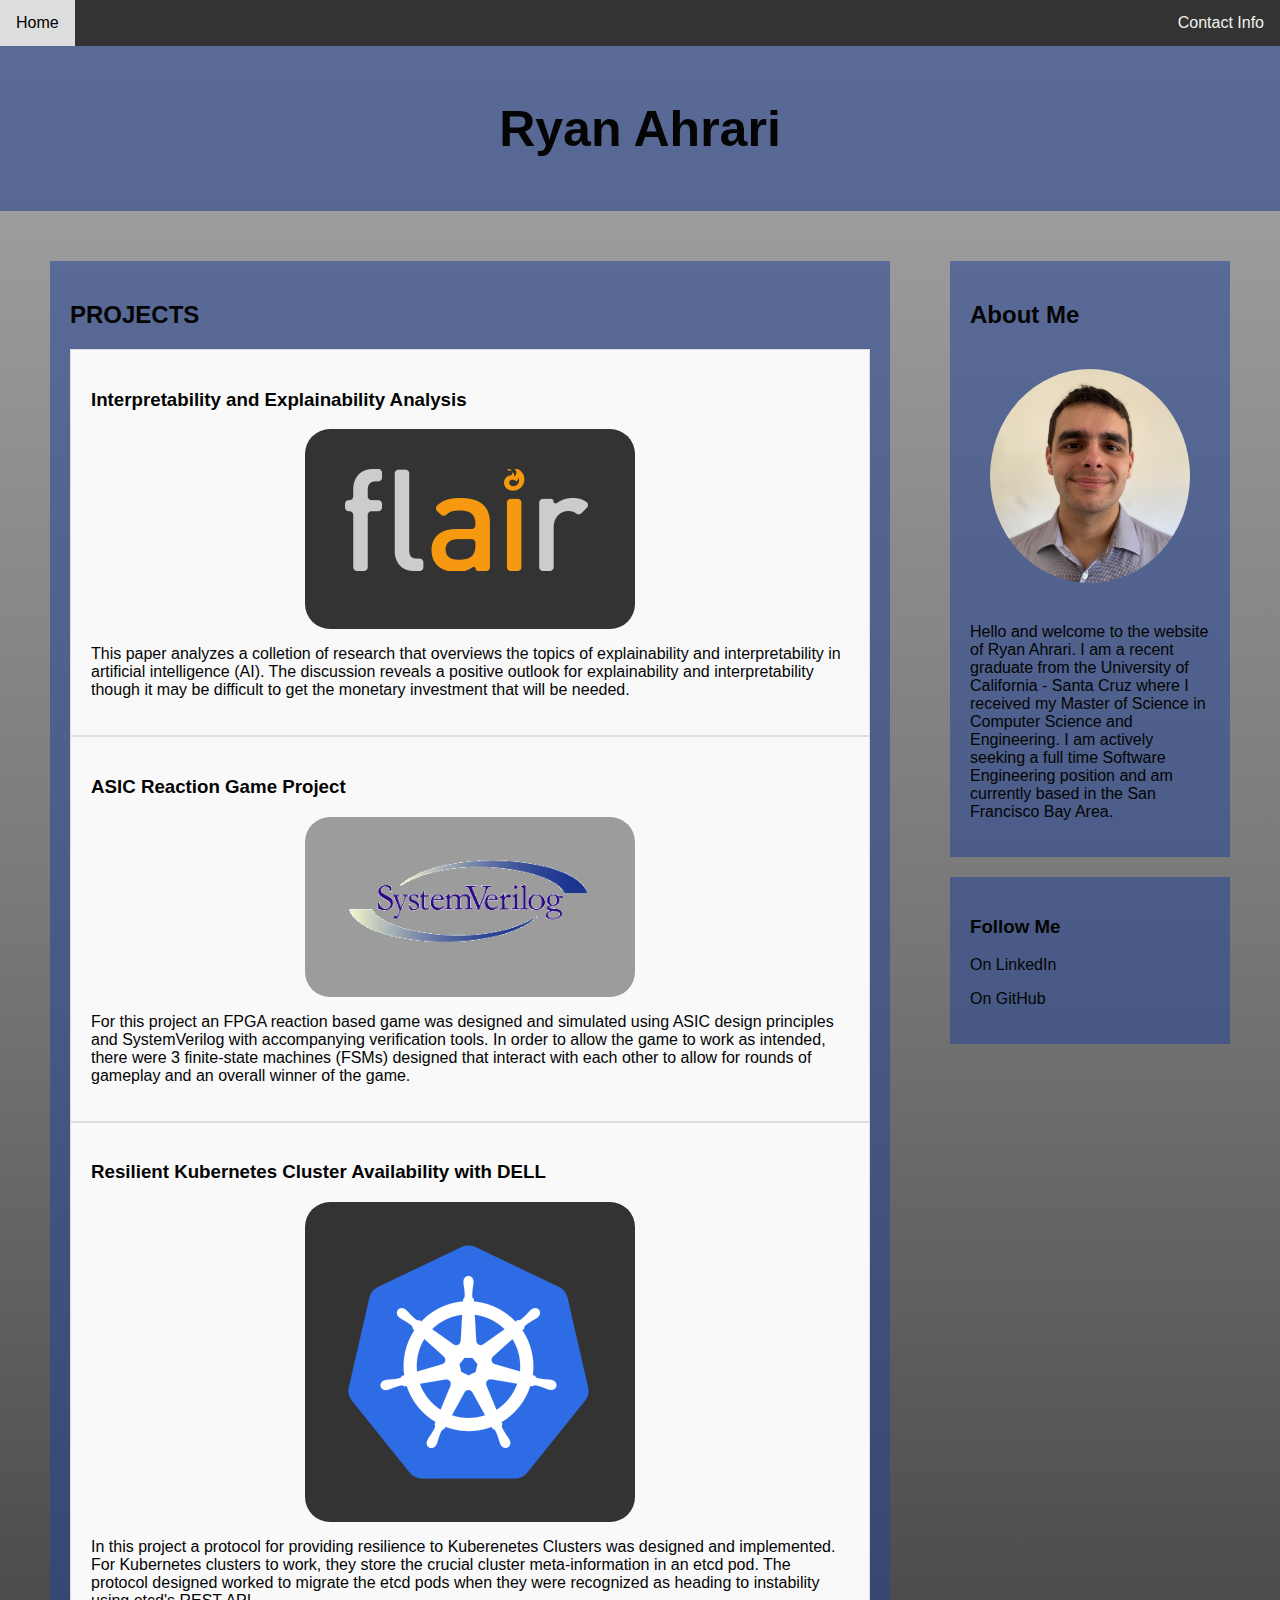
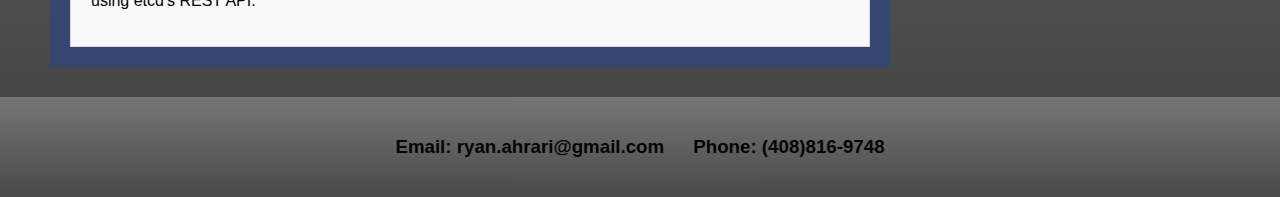
==== index.html @ be045b4d "Update formatting" ====
<!DOCTYPE html>
<html>

<head>
  <style>
    * {
      box-sizing: border-box;
    }

    body {
      color: #040404;
      font-family: Arial;
      background: linear-gradient(to bottom, #9c9c9c 0%, #767676 50%, #464646 100%);
      margin: 0;
      height: 100%;
    }

    .main-content {
      position: relative;
      z-index: 0;
      background: linear-gradient(to bottom, #9c9c9c 0%, #767676 50%, #464646 100%);
      padding: 20px;
      overflow: hidden;
      min-height: 100vh;
    }

    .main-content::before {
      content: "";
      position: absolute;
      top: 1.5%;
      left: 1.5%;
      width: 97%;
      height: 97%;
      background: url('https://ryanahrari.com/Images/overlay-image.jpg') no-repeat center center;
      background-position: center 20%;
      background-size: cover;
      opacity: 0.3;
      z-index: -1;
      pointer-events: none;
    }

    .scrolled {
      background: linear-gradient(to bottom, #9c9c9c, #494949);
    }

    /* Header/Blog Title */
    .header {
      position: relative;
      z-index: 1;
      padding: 20px;
      text-align: center;
      color: #040404;
      opacity: 1;
      transition: opacity 0.5s ease-in-out;
    }

    .header::before {
      content: "";
      position: absolute;
      top: 0;
      left: 0;
      width: 100%;
      height: 100%;
      background: rgba(35, 67, 146, 0.55);
      z-index: -1;
      pointer-events: none;
    }

    .header h1 {
      font-size: 50px;
    }

    /* Style the top navigation bar */
    .topnav {
      width: 100%;
      overflow: hidden;
      background-color: #333;
    }

    .a {
      text-align: center;
      color: inherit !important;
      text-decoration: none !important;
    }

    .a:visited {
      color: inherit;
    }

    .a:hover {
      color: #555 !important;
      text-decoration: underline !important;
    }

    .a:active {
      color: #333;
    }

    /* Style the topnav links */
    .topnav a {
      float: left;
      display: block;
      color: #f2f2f2;
      text-align: center;
      padding: 14px 16px;
      text-decoration: none;
    }

    /* Change color on hover */
    .topnav a:hover {
      background-color: #ddd;
      color: black;
    }

    /* Left column */
    .leftcolumn {
      flex: 3;
      margin-right: 20px;
    }

    .flexcol {
      display: flex;
      flex-direction: column;
      flex-wrap: wrap;
    }

    .flexrow {
      display: flex;
      flex-direction: row;
      flex-wrap: wrap;
    }

    .rightcolumn {
      flex: 1;
      margin-left: 20px;
    }

    .leftcolumn,
    .rightcolumn {
      padding: 10px;
    }

    /* .headshot_image{
    border-radius: 50px;
  } */
    /* Fake image */
    .fakeimg {
      background-color: #aaa;
      width: 100%;
      padding: 20px;
    }

    /* Flair image */
    .flair {
      background-color: #333;
      border-radius: 25px;
      width: 330px;
      padding: 20px;
      margin-left: auto;
      margin-right: auto;
    }

    /* SystemVerilog image */
    .SystemVerilog {
      background-color: #9c9c9c;
      width: 330px;
      border-radius: 25px;
      padding: 20px;
      margin-left: auto;
      margin-right: auto;
    }

    /* Add a card effect for articles */
    .card {
      background-color: rgba(35, 67, 146, 0.55);
      padding: 20px;
      margin-top: 20px;
      flex-grow: 1;
      /* text-align: center; */
    }

    .row {
      display: flex;
      flex-wrap: wrap;
      align-items: flex-start;
      margin: 0 20px;
    }

    /* Clear floats after the columns */
    .row::after {
      content: "";
      display: table;
      clear: both;
    }

    /* Footer */
    .footer {
      position: relative;
      padding: 20px;
      text-align: center;
      z-index: 1;
      background: linear-gradient(to bottom, #767676, #494949);
      /* transition: background 0.5s ease-in-out; */
    }

    .portfolio-item {
      padding: 20px;
      background: #f9f9f9;
      border: 1px solid #ddd;
      transition: transform 0.3s, box-shadow 0.3s;
    }

    .portfolio-item:hover {
      transform: translateY(-5px);
      box-shadow: 0 8px 15px rgba(0, 0, 0, 0.2);
    }

    /* Responsive layout - when the screen is less than 800px wide, make the two columns stack on top of each other instead of next to each other */
    @media screen and (max-width: 800px) {

      .leftcolumn,
      .rightcolumn {
        width: 100%;
        padding: 0;
      }
    }

    /* Responsive layout - when the screen is less than 400px wide, make the navigation links stack on top of each other instead of next to each other */
    @media screen and (max-width: 400px) {
      .topnav a {
        float: none;
        width: 100%;
      }
    }
  </style>
  <meta charset="UTF-8">
  <title>Ryan Ahrari | Ryan Ahrari</title>
  <meta name="description" content="Ryan Ahrari website, projects, and connections">
  <meta name="keywords"
    content="Ryan Ahrari, Resume, Website, C, Python, Software Engineer, Machine Learning, ASIC Design">
  <meta name="author" content="Ryan Ahrari">
  <meta name="application-name" content="Ryan Ahrari's Website">
  <meta name="viewport" content="width=device-width, initial-scale=1.0">

  <script>
    function debounce(func, wait) {
      let timeout;
      return function (...args) {
        const context = this;
        clearTimeout(timeout);
        timeout = setTimeout(() => func.apply(context, args), wait);
      };
    }

    let lastScrollY = 0; // Keep track of last scoll position to prevent flashing
    let isScrollingDown = true;
    let ticking = false;

    const updateGradient = () => {

      const scrollTop = window.scrollY;
      const scrollHeight = document.body.scrollHeight - window.innerHeight;
      const scrollPercentage = Math.min(scrollTop / scrollHeight, 1);

      const startColor = [156, 156, 156]; // RGB for #9c9c9c
      const endColor = [73, 73, 73]; // RGB for #494949
      const interpolatedColor = startColor.map((start, i) =>
        Math.round(start + (endColor[i] - start) * scrollPercentage)
      );

      const interpolatedHex = `rgb(${interpolatedColor.join(",")})`;

      const mainContent = document.querySelector(".main-content");
      mainContent.style.background = `linear-gradient(to bottom, ${interpolatedHex}, #494949)`;

      const footer = document.querySelector(".footer");
      footer.style.background = `linear-gradient(to bottom, ${interpolatedHex}, #494949)`;

      const isNowScrollingDown = scrollTop > lastScrollY;
      if (isNowScrollingDown !== isNowScrollingDown) {
        isScrollingDown = isNowScrollingDown;
      }

      if (!ticking) {
        window.requestAnimationFrame(() => {
          const header = document.querySelector('.header');
          const fadeSpeed = 2;

          let opacity; // Decrease opacity as you scroll

          if (isScrollingDown) {
            opacity = 1 - (scrollPercentage * fadeSpeed);
          } else {
            opacity = Math.min(1, 1 - scrollPercentage * 2.5 + 0.1);
          }

          header.style.opacity = opacity;
          header.style.transition = isNowScrollingDown
            ? 'opacity 0.15s ease-out'
            : 'opacity 0.05s ease-out';

          lastScrollY = scrollTop;

          ticking = false;
        });

        ticking = true;
      }
    };

    window.addEventListener('scroll', debounce(updateGradient, 50));
  </script>
</head>

<body>

  <div class="topnav">
    <a href="/index.html">Home</a>
    <!-- <a href="#">Link</a>
    <a href="#">Link</a> -->
    <a href="/contact.html" style="float:right">Contact Info</a>
  </div>

  <div class="header">
    <h1>Ryan Ahrari</h1>
  </div>

  <div class="main-content">
    <div class="row">
      <div class="leftcolumn">
        <div class="card">
          <h2>PROJECTS</h2>
          <!-- <h5>Title description, Dec 7, 2017</h5>
              <div class="fakeimg" style="height:200px;">Image</div>
              <p>Some text..</p>
              <p>Sunt in culpa qui officia deserunt mollit anim id est laborum consectetur adipiscing elit, sed do eiusmod tempor incididunt ut labore et dolore magna aliqua. Ut enim ad minim veniam, quis nostrud exercitation ullamco.</p> -->
          <section id="portfolio">
            <div class="grid grid-cols-1 md:grid-cols-2 lg:grid-cols-3 gap-4">
              <div class="portfolio-item">
                <h3><a class="a" href="/Documents/Flair Project.pdf" target="_blank">Interpretability and Explainability
                    Analysis</a></h3>
                <div class="flair" style="height:200px;"><a href="/references.html"><img
                      src="/Images/flair_logo_2020_FINAL_night_dpi72.png" alt="Flair Logo" style="padding: 20px;"></a>
                </div>
                <p>This paper analyzes a colletion of research that overviews the topics of explainability and
                  interpretability in artificial intelligence (AI).
                  The discussion reveals a positive outlook for explainability and interpretability though it may be
                  difficult to get the monetary
                  investment that will be needed.</p>
              </div>
              <div class="portfolio-item">
                <h3><a class="a" href="https://git.ucsc.edu/rahrari/cse-225-final-project" target="_blank">ASIC Reaction
                    Game Project</a></h3>
                <div class="SystemVerilog" style="height:180px;"><a href="/references.html"><img
                      src="/Images/SystemVerilog_logo.png" alt="Flair Logo" width="290" height="128"
                      style="padding: 20px;"></a></div>
                <p> For this project an FPGA reaction based game was designed and simulated using ASIC design principles
                  and SystemVerilog with accompanying verification tools. In order to allow the game
                  to work as intended, there were 3 finite-state machines (FSMs) designed that interact with each other
                  to allow for rounds of gameplay and an overall winner of the game.
                </p>
              </div>
              <div class="portfolio-item">
                <h3><a class="a" href="https://github.com/ryan-ahrari/Dell-Resilient-Kubernetes-Cluster-Availability"
                    target="_blank">Resilient Kubernetes Cluster Availability with DELL</a></h3>
                <div class="flair" style="height:320px;"><a href="/references.html"><img
                      src="/Images/Kubernetes_logo_without_workmark.svg.png" alt="Kubernetes Logo"
                      style="padding: 20px;"></a></div>
                <p> In this project a protocol for providing resilience to Kuberenetes Clusters was designed and
                  implemented.
                  For Kubernetes clusters to work, they store the crucial cluster meta-information in an etcd pod.
                  The protocol designed worked to migrate the etcd pods when they were recognized as heading to
                  instability using etcd's REST API.
                </p>
              </div>
            </div>
          </section>
          <!-- <div class="flexcol">
          <div class="flexrow">
            <div class="card">
              <h3><a class="a" href="/Documents/Flair Project.pdf" target="_blank">Interpretability and Explainability Analysis</a></h3>
              <div class="flair" style="height:200px;"><a href="/references.html"><img src="/Images/flair_logo_2020_FINAL_night_dpi72.png" alt="Flair Logo" style="padding: 20px;"></a></div>
              <p>This paper analyzes a colletion of research that overviews the topics of explainability and interpretability in artificial intelligence (AI). 
                The discussion reveals a positive outlook for explainability and interpretability though it may be difficult to get the monetary 
                investment that will be needed.</p>
            </div>
            <div class="card">
              <h3><a class="a" href="https://git.ucsc.edu/rahrari/cse-225-final-project" target="_blank">ASIC Reaction Game Project</a></h3>
              <div class="SystemVerilog" style="height:180px;"><a href="/references.html"><img src="/Images/SystemVerilog_logo.png" alt="Flair Logo" width="290" height="128" style="padding: 20px;"></a></div>
              <p> For this project an FPGA reaction based game was designed and simulated using ASIC design principles and SystemVerilog with accompanying verification tools. In order to allow the game
                to work as intended, there were 3 finite-state machines (FSMs) designed that interact with each other to allow for rounds of gameplay and an overall winner of the game. 
                </p>
            </div>
          </div>
          <div class="flexrow">
            <div class="card">
              <h3><a class="a" href="https://github.com/ryan-ahrari/Dell-Resilient-Kubernetes-Cluster-Availability" target="_blank">Resilient Kubernetes Cluster Availability with DELL</a></h3>
              <div class="flair" style="height:320px;"><a href="/references.html"><img src="/Images/Kubernetes_logo_without_workmark.svg.png" alt="Kubernetes Logo" style="padding: 20px;"></a></div>
              <p> In this project a protocol for providing resilience to Kuberenetes Clusters was designed and implemented.
                For Kubernetes clusters to work, they store the crucial cluster meta-information in an etcd pod.
                The protocol designed worked to migrate the etcd pods when they were recognized as heading to instability using etcd's REST API.
                </p>
            </div> -->
          <!-- <div class="card">
              <pre>
  
              </pre>
            </div> -->
        </div>
      </div>
      <div class="rightcolumn">
        <div class="card">
          <!-- <div class="card" style="height:800px;"> -->
          <h2>About Me</h2>
          <div class="headshot_image"><img src="/Images/Headshot_Image.jpg" alt="Photo of Me :)"
              style="width:100%; padding: 20px; border-radius: 50%;"></div>
          <p>Hello and welcome to the website of Ryan Ahrari. I am a recent graduate from the University of California
            - Santa Cruz where I received my Master of Science in Computer Science and Engineering. I am actively
            seeking
            a full time Software Engineering position and am currently based in the San Francisco Bay Area.</p>
        </div>
        <!-- <div class="card">
          <h3>Popular Post</h3>
          <div class="fakeimg"><p>Image</p></div>
          <div class="fakeimg"><p>Image</p></div>
          <div class="fakeimg"><p>Image</p></div>
        </div> -->
        <div class="card">
          <h3>Follow Me</h3>
          <p><a class="a" href="https://www.linkedin.com/in/ryan-ahrari/">On LinkedIn</a></p>
          <p><a class="a" href="https://github.com/ryan-ahrari">On GitHub</a></p>
        </div>
      </div>
    </div>
  </div>

  <div class="footer">
    <h3>Email: <a class="a" href="mailto:ryan.ahrari@gmail.com">ryan.ahrari@gmail.com</a> &emsp; Phone: <a class="a"
        href="tel:408-816-9748">(408)816-9748</a></h3>
  </div>

</body>

</html>
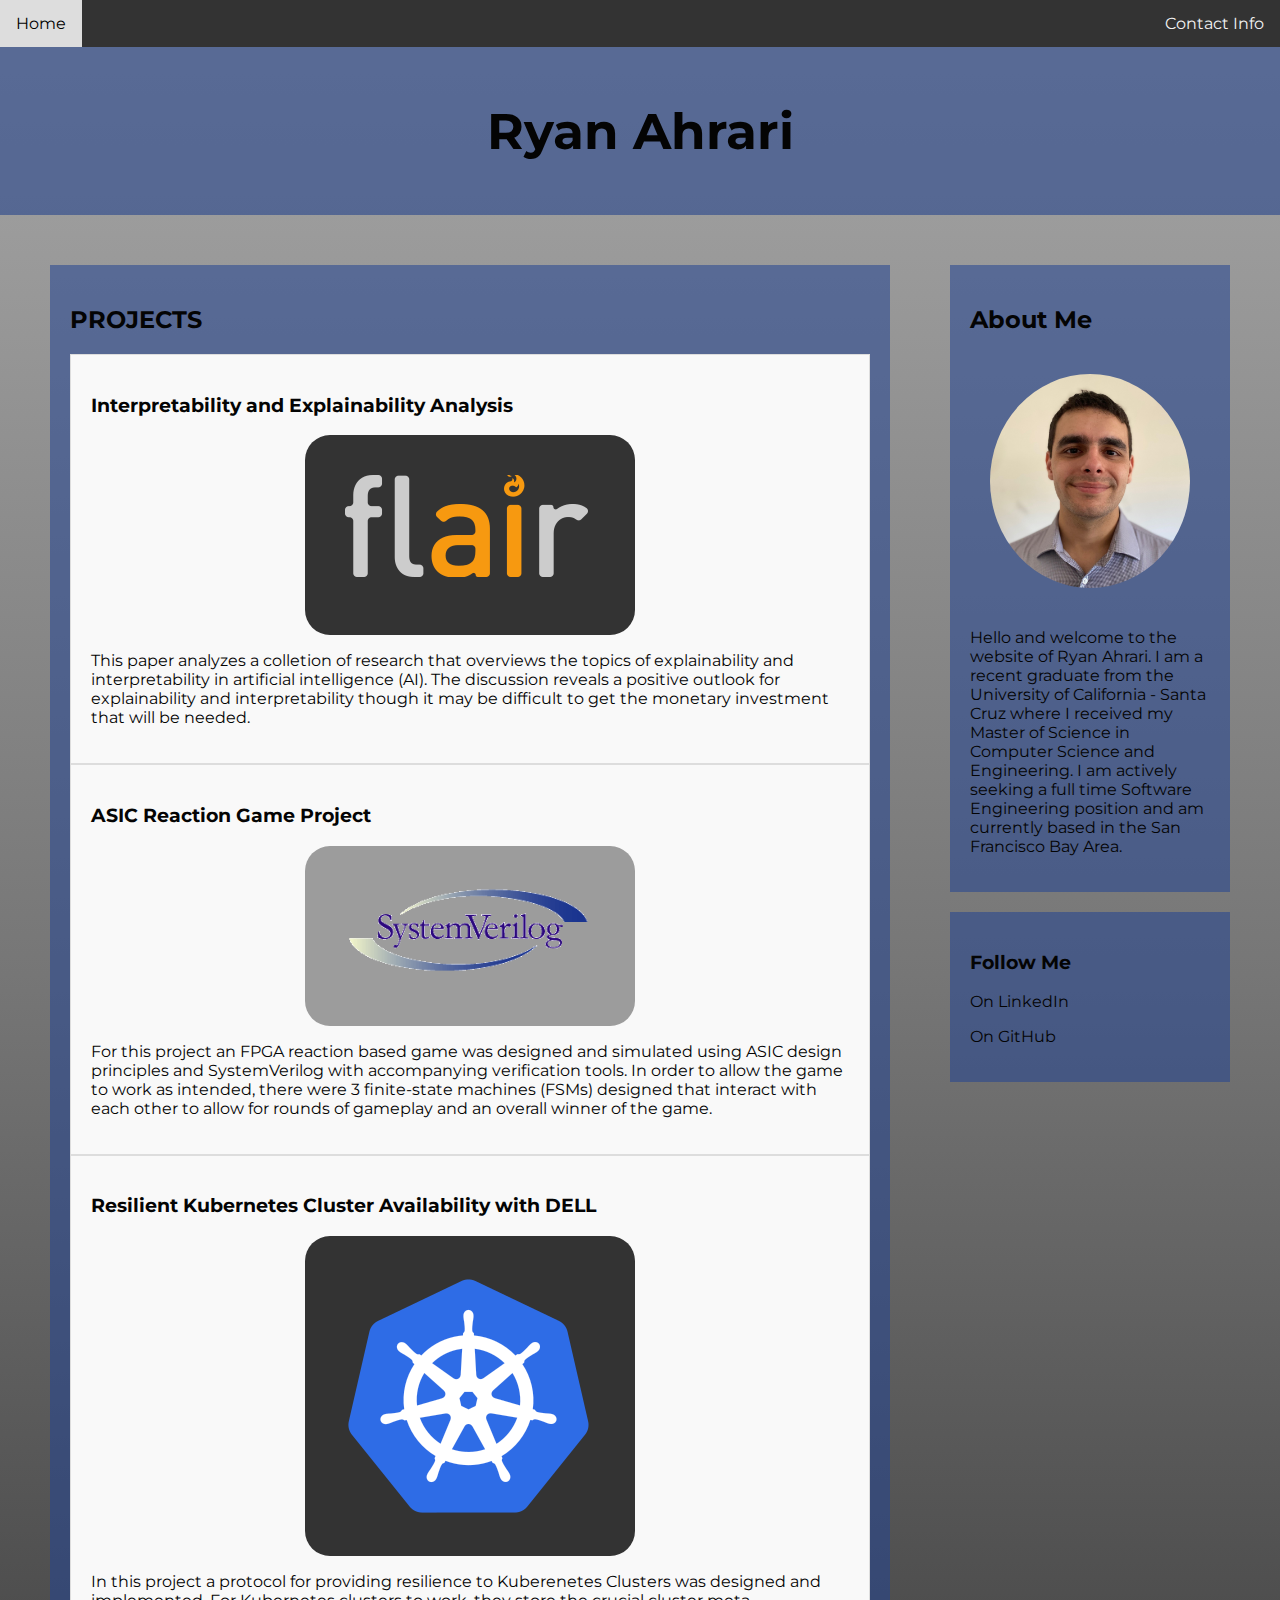
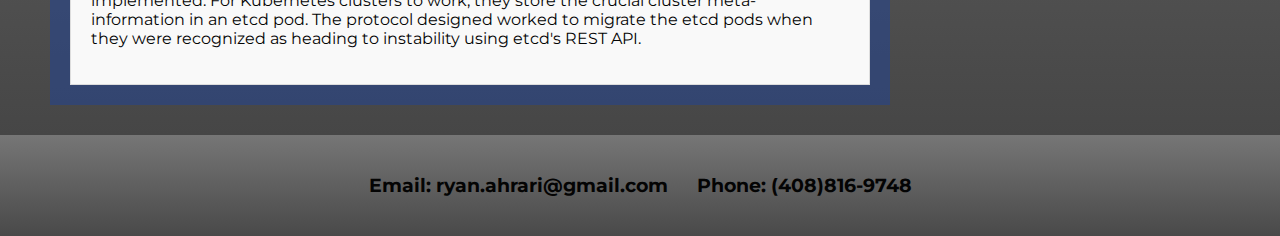
==== commit 694ec3f3: "Update index.html" ====
--- a/index.html
+++ b/index.html
@@ -2,6 +2,8 @@
 <html>
 
 <head>
+  <link href="https://fonts.googleapis.com/css2?family=Montserrat:wght@400;700&display=swap" rel="stylesheet">
+  
   <style>
     * {
       box-sizing: border-box;
@@ -9,7 +11,7 @@
 
     body {
       color: #040404;
-      font-family: Arial;
+      font-family: 'Montserrat', sans-serif;
       background: linear-gradient(to bottom, #9c9c9c 0%, #767676 50%, #464646 100%);
       margin: 0;
       height: 100%;
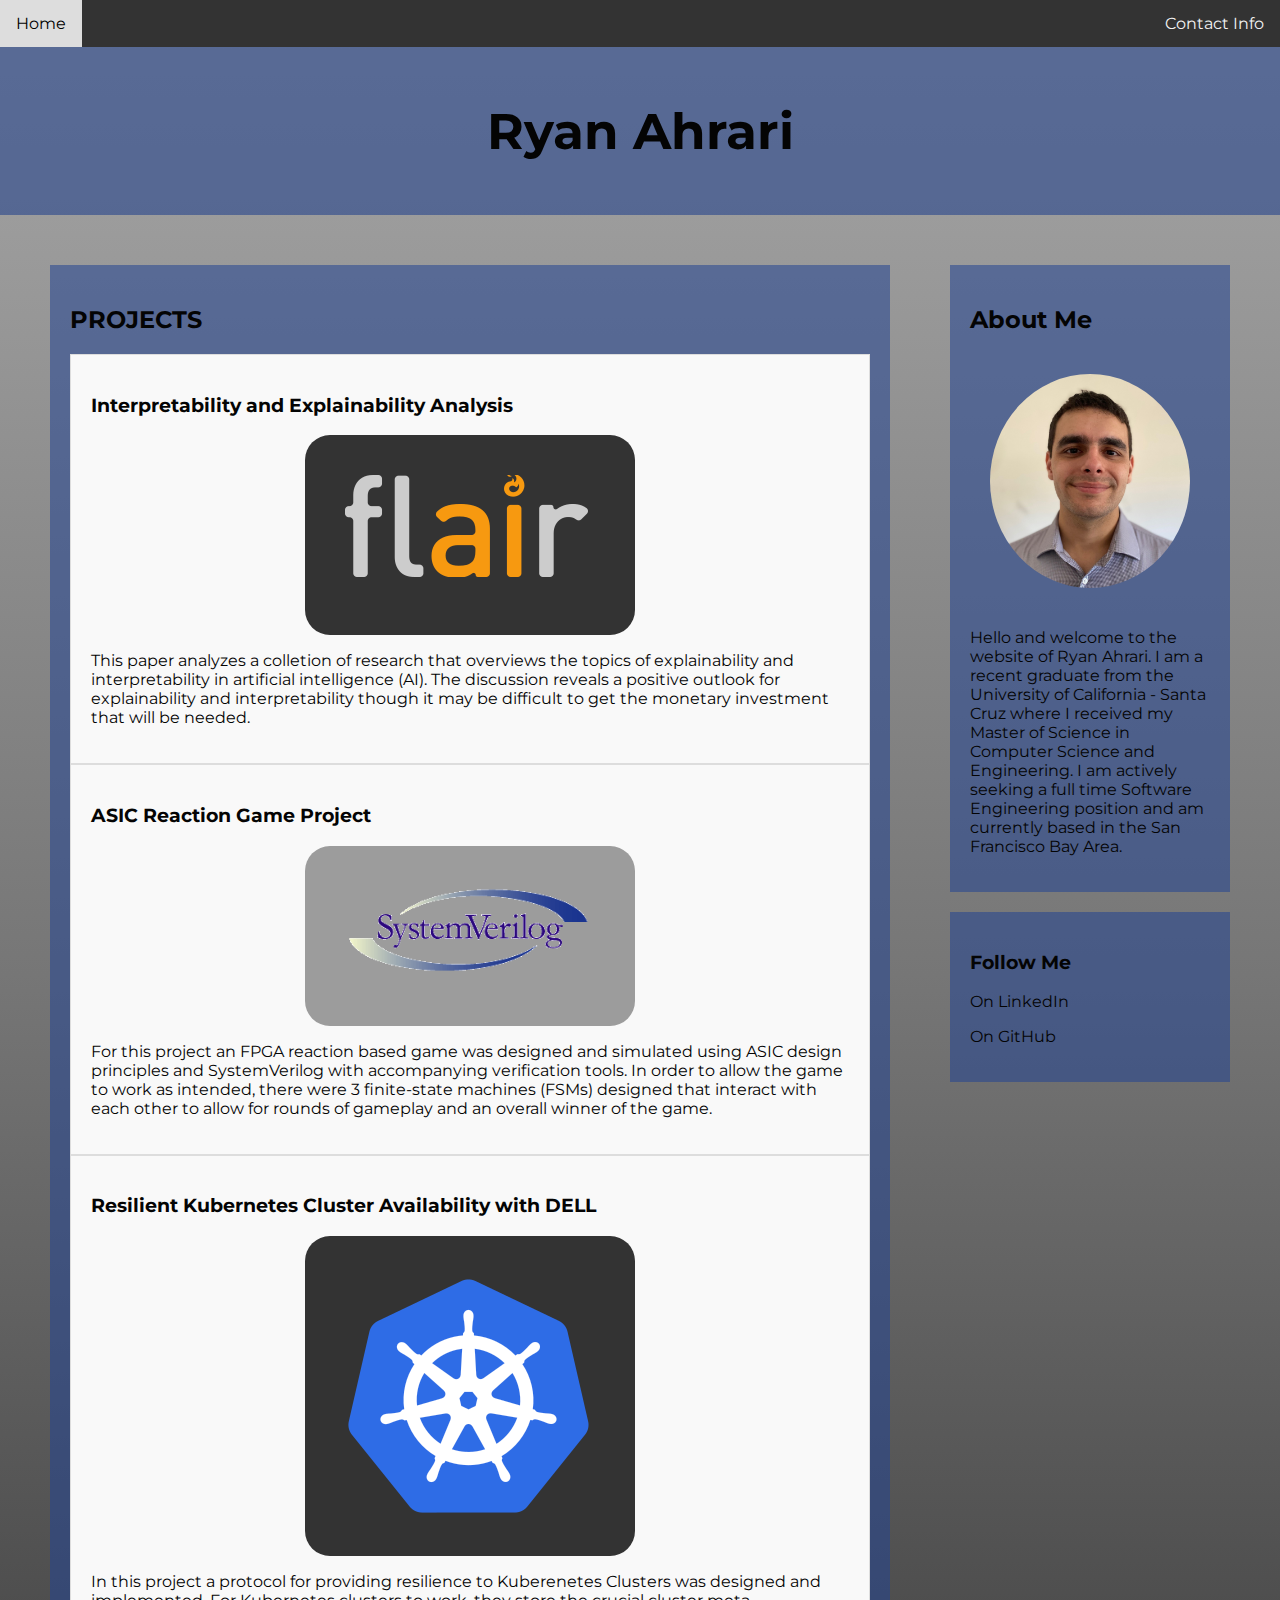
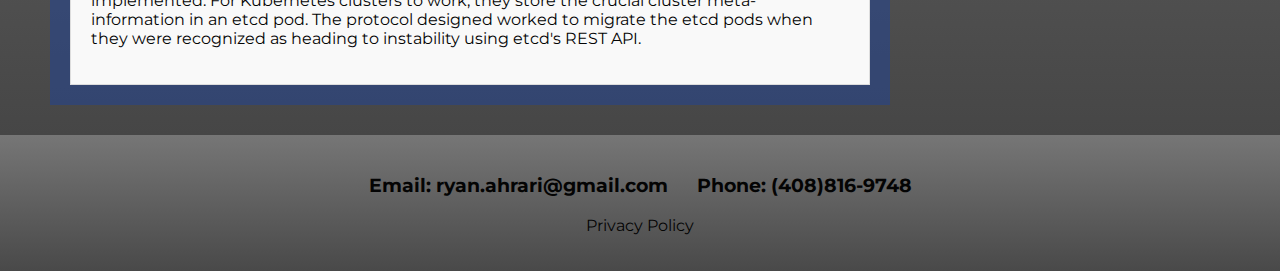
==== commit 78799f28: "Added some info" ====
--- a/index.html
+++ b/index.html
@@ -317,10 +317,10 @@
 <body>
 
   <div class="topnav">
-    <a href="/index.html">Home</a>
+    <a href="/index">Home</a>
     <!-- <a href="#">Link</a>
     <a href="#">Link</a> -->
-    <a href="/contact.html" style="float:right">Contact Info</a>
+    <a href="/contact" style="float:right">Contact Info</a>
   </div>
 
   <div class="header">
@@ -439,6 +439,9 @@
   <div class="footer">
     <h3>Email: <a class="a" href="mailto:ryan.ahrari@gmail.com">ryan.ahrari@gmail.com</a> &emsp; Phone: <a class="a"
         href="tel:408-816-9748">(408)816-9748</a></h3>
+    <p>
+      <a class="a" href="/privacy">Privacy Policy</a>
+    </p>
   </div>
 
 </body>
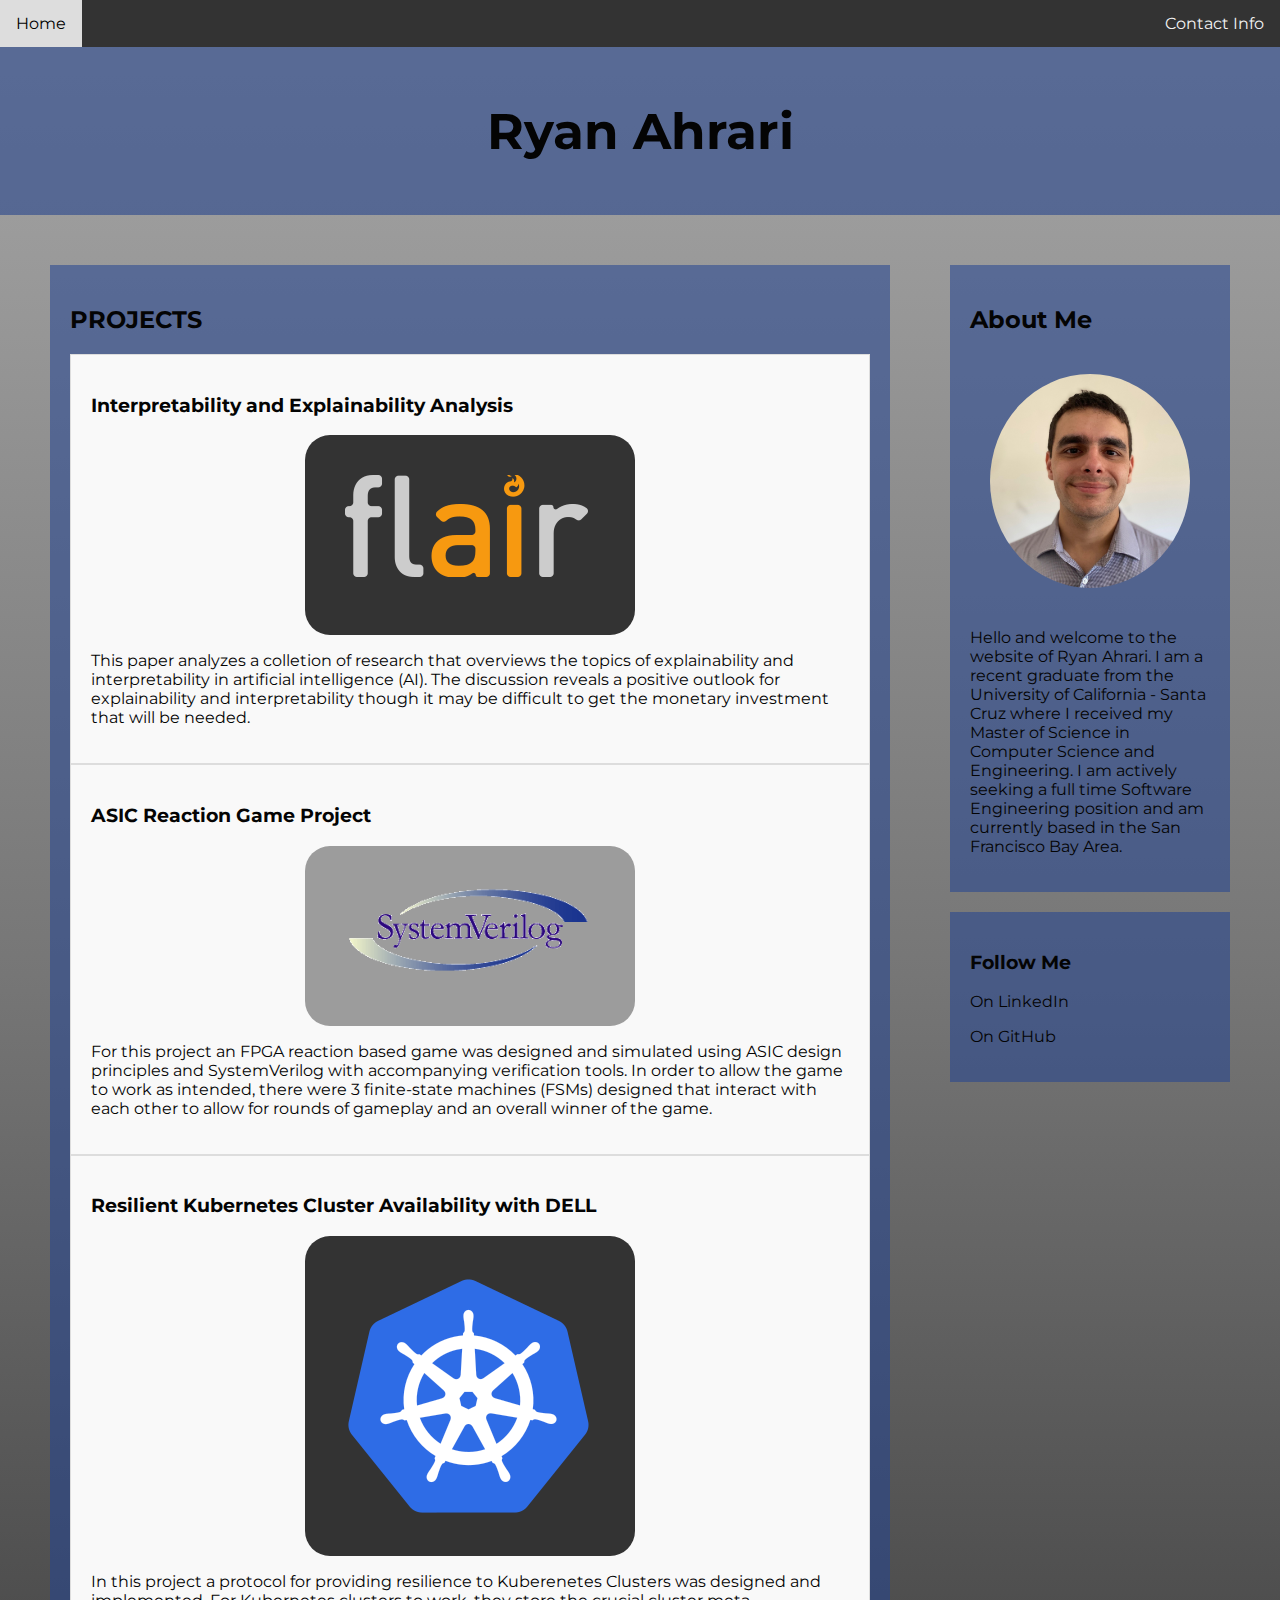
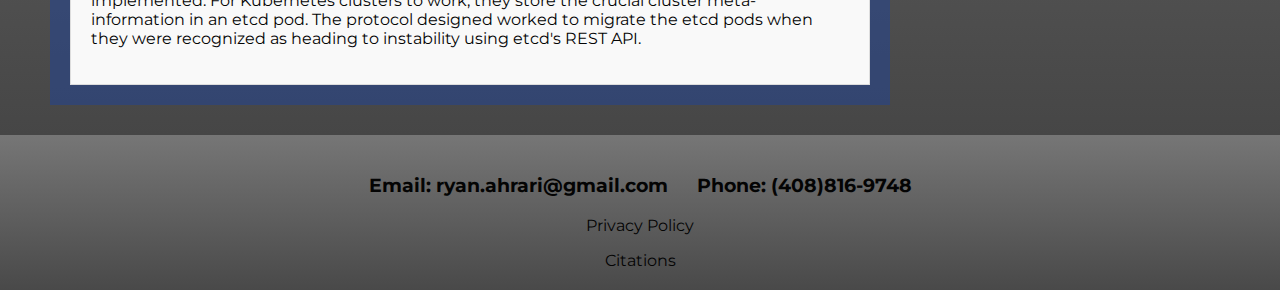
==== commit 6d5c944c: "Update style" ====
--- a/index.html
+++ b/index.html
@@ -3,7 +3,7 @@
 
 <head>
   <link href="https://fonts.googleapis.com/css2?family=Montserrat:wght@400;700&display=swap" rel="stylesheet">
-  
+
   <style>
     * {
       box-sizing: border-box;
@@ -232,6 +232,40 @@
       .topnav a {
         float: none;
         width: 100%;
+      }
+    }
+
+    @media screen and (max-width: 800px) {
+      .main-content::before {
+        background-size: contain;
+        /* Ensures the image fits without cropping */
+        background-position: center;
+        /* Keeps the image centered */
+      }
+    }
+
+    @media screen and (max-width: 400px) {
+      .main-content::before {
+        background-size: 100%;
+        /* Ensures the image covers less space on very small screens */
+      }
+    }
+
+    @media screen and (max-width: 800px) {
+      .portfolio-item img {
+        max-width: 90%;
+        /* Scale down logos to 90% of the container width */
+        height: auto;
+        /* Maintain aspect ratio */
+        margin: 0 auto;
+        /* Center the image */
+      }
+    }
+
+    @media screen and (max-width: 400px) {
+      .portfolio-item img {
+        max-width: 70%;
+        /* Further scale down on very small screens */
       }
     }
   </style>
@@ -341,7 +375,7 @@
               <div class="portfolio-item">
                 <h3><a class="a" href="/Documents/Flair Project.pdf" target="_blank">Interpretability and Explainability
                     Analysis</a></h3>
-                <div class="flair" style="height:200px;"><a href="/references.html"><img
+                <div class="flair" style="height:200px;"><a href="/Documents/Flair Project.pdf"><img
                       src="/Images/flair_logo_2020_FINAL_night_dpi72.png" alt="Flair Logo" style="padding: 20px;"></a>
                 </div>
                 <p>This paper analyzes a colletion of research that overviews the topics of explainability and
@@ -353,9 +387,9 @@
               <div class="portfolio-item">
                 <h3><a class="a" href="https://git.ucsc.edu/rahrari/cse-225-final-project" target="_blank">ASIC Reaction
                     Game Project</a></h3>
-                <div class="SystemVerilog" style="height:180px;"><a href="/references.html"><img
-                      src="/Images/SystemVerilog_logo.png" alt="Flair Logo" width="290" height="128"
-                      style="padding: 20px;"></a></div>
+                <div class="SystemVerilog" style="height:180px;"><a
+                    href="https://git.ucsc.edu/rahrari/cse-225-final-project"><img src="/Images/SystemVerilog_logo.png"
+                      alt="Flair Logo" width="290" height="128" style="padding: 20px;"></a></div>
                 <p> For this project an FPGA reaction based game was designed and simulated using ASIC design principles
                   and SystemVerilog with accompanying verification tools. In order to allow the game
                   to work as intended, there were 3 finite-state machines (FSMs) designed that interact with each other
@@ -365,7 +399,8 @@
               <div class="portfolio-item">
                 <h3><a class="a" href="https://github.com/ryan-ahrari/Dell-Resilient-Kubernetes-Cluster-Availability"
                     target="_blank">Resilient Kubernetes Cluster Availability with DELL</a></h3>
-                <div class="flair" style="height:320px;"><a href="/references.html"><img
+                <div class="flair" style="height:320px;"><a
+                    href="https://github.com/ryan-ahrari/Dell-Resilient-Kubernetes-Cluster-Availability"><img
                       src="/Images/Kubernetes_logo_without_workmark.svg.png" alt="Kubernetes Logo"
                       style="padding: 20px;"></a></div>
                 <p> In this project a protocol for providing resilience to Kuberenetes Clusters was designed and
@@ -442,6 +477,8 @@
     <p>
       <a class="a" href="/privacy">Privacy Policy</a>
     </p>
+
+    <a class="a" href="/references">Citations</a>
   </div>
 
 </body>
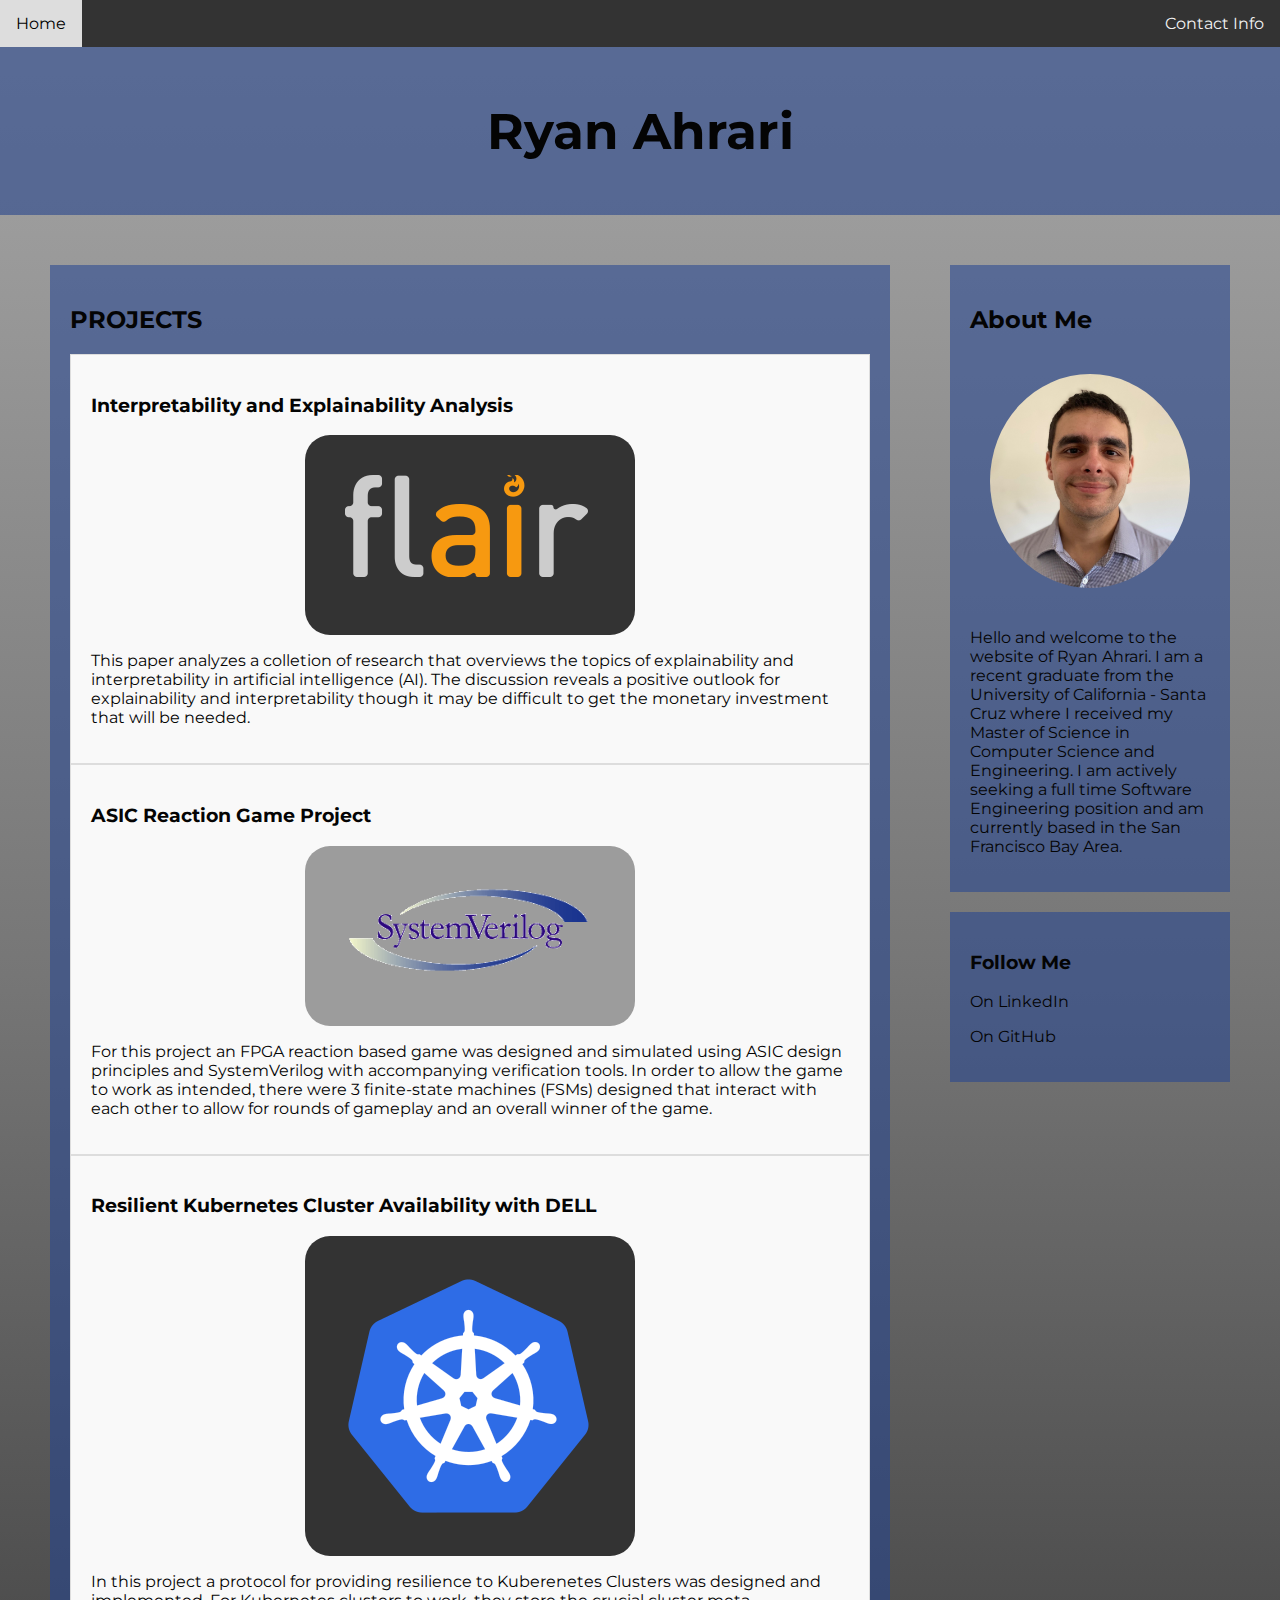
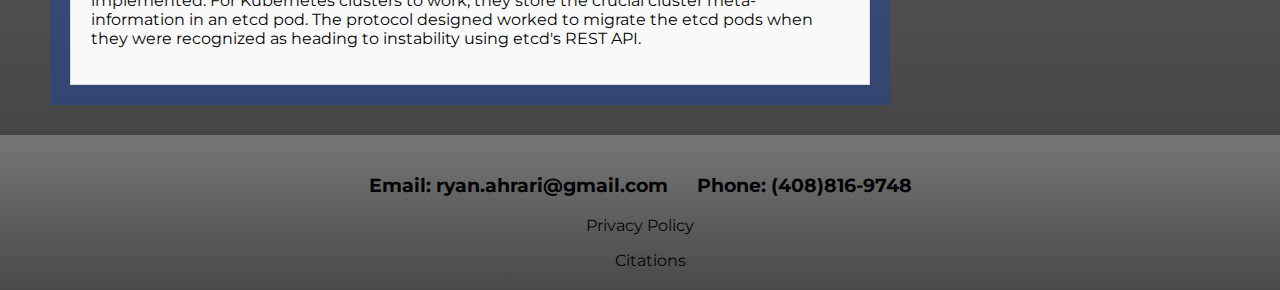
==== commit a807332c: "Update index.html" ====
--- a/index.html
+++ b/index.html
@@ -477,7 +477,7 @@
     <p>
       <a class="a" href="/privacy">Privacy Policy</a>
     </p>
-
+    &emsp;
     <a class="a" href="/references">Citations</a>
   </div>
 
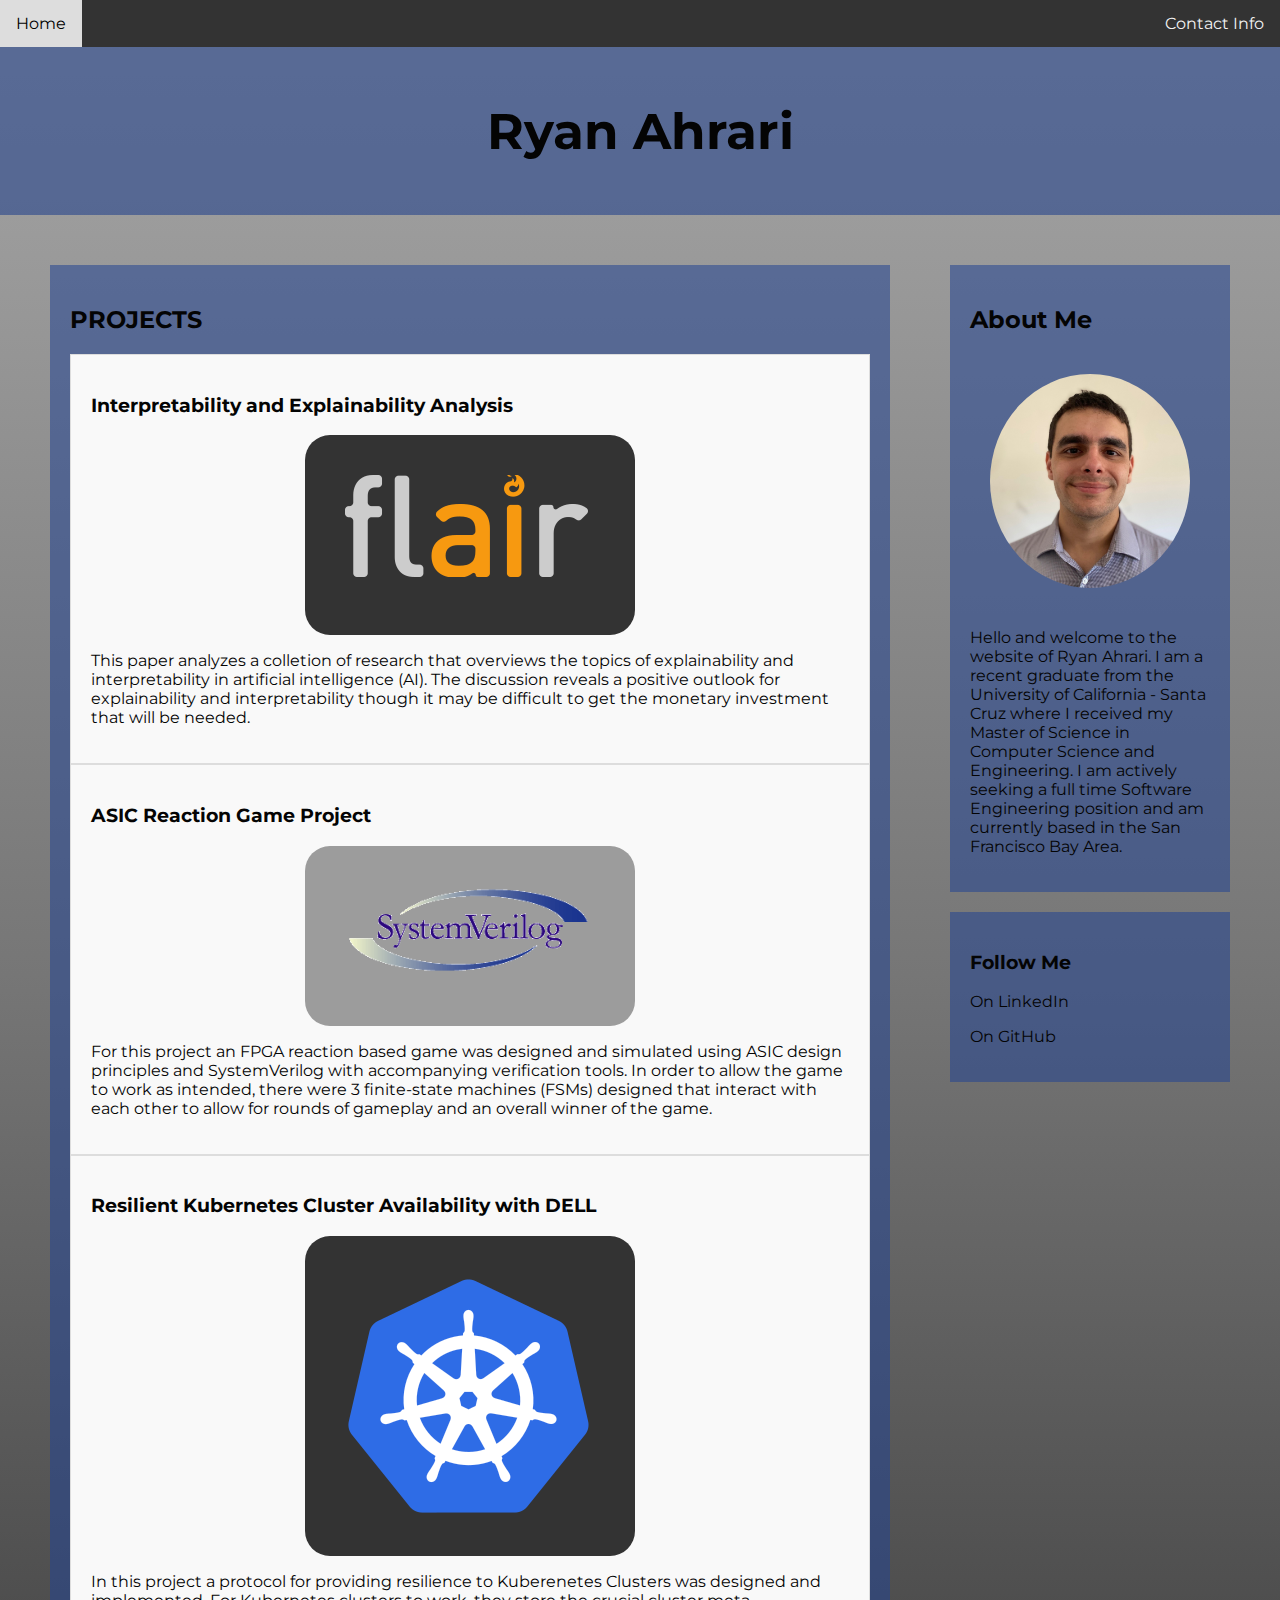
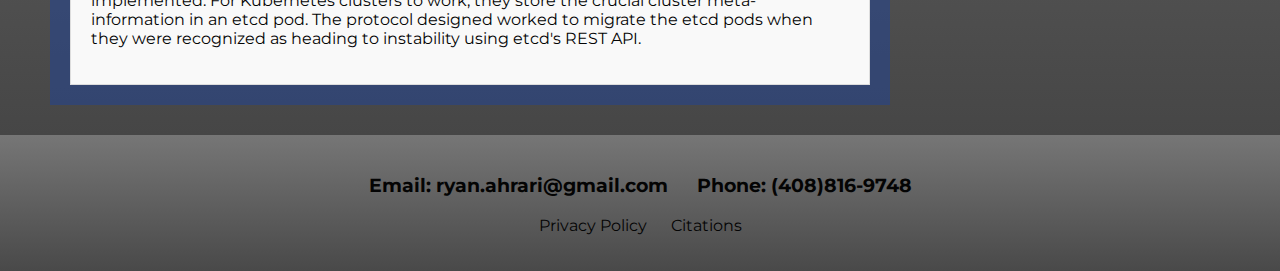
==== commit 46f0c476: "Update style" ====
--- a/index.html
+++ b/index.html
@@ -476,9 +476,10 @@
         href="tel:408-816-9748">(408)816-9748</a></h3>
     <p>
       <a class="a" href="/privacy">Privacy Policy</a>
+
+      &emsp;
+      <a class="a" href="/references">Citations</a>
     </p>
-    &emsp;
-    <a class="a" href="/references">Citations</a>
   </div>
 
 </body>
